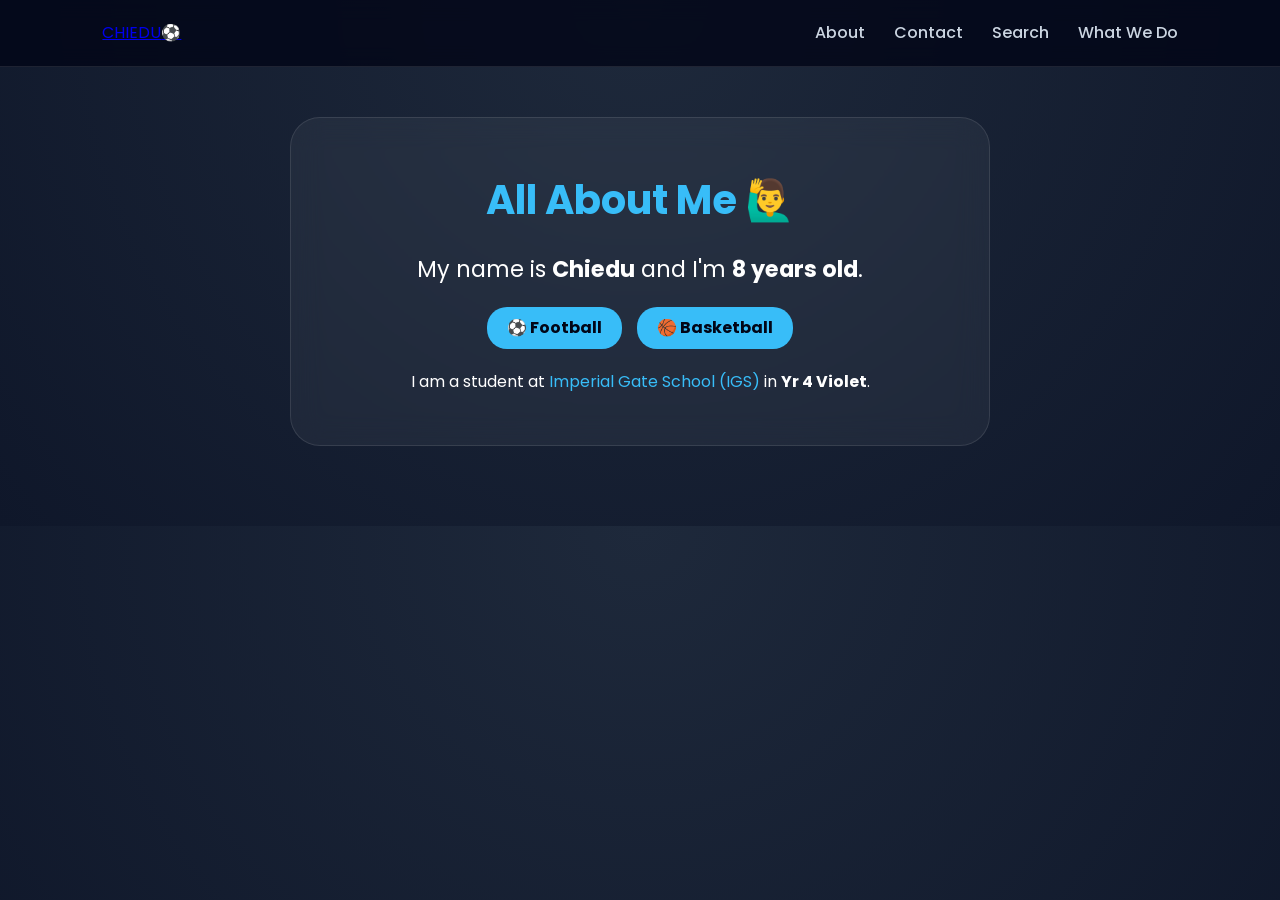
==== About.html @ ba3a799f "Add files via upload" ====
<!DOCTYPE html>
<html lang="en">
<head>
    <meta charset="UTF-8">
    <meta name="viewport" content="width=device-width, initial-scale=1.0">
    <title>About Me</title>
    <link href="https://fonts.googleapis.com/css2?family=Poppins:wght@300;400;700&display=swap" rel="stylesheet">
    <link rel="stylesheet" href="index.css">
</head>
<body>
    <!-- Consistent Navigation -->
    <nav>
        <a href="index.html" class="logo-container">
            <span class="logo-text">CHIEDU</span><span class="logo-emoji">⚽</span>
        </a>
        <div class="nav-links">
            <a href="about.html">About</a>
            <a href="contacts.html">Contact</a>
            <a href="search.html">Search</a>
            <a href="what-we-do.html">What We Do</a>
        </div>
    </nav>

    <section class="container animate-pop">
        <div class="info-card">
            <h1>All About Me 🙋‍♂️</h1>
            <div class="info-content">
                <p class="big-text">My name is <strong>Chiedu</strong> and I'm <strong>8 years old</strong>.</p>
                <div class="hobby-tags">
                    <span>⚽ Football</span>
                    <span>🏀 Basketball</span>
                </div>
                <p>I am a student at <span class="highlight">Imperial Gate School (IGS)</span> in <strong>Yr 4 Violet</strong>.</p>
            </div>
        </div>
    </section>

    <!-- Footer same as index.html -->
</body>
</html>
---- index.css ----
/* Reset & Base Styles */
* {
    margin: 0;
    padding: 0;
    box-sizing: border-box;
    font-family: 'Poppins', sans-serif; /* Cleaner modern font */
}

body {
    background: radial-gradient(circle at top, #1e293b, #0f172a);
    color: white;
    line-height: 1.6;
    overflow-x: hidden;
    text-align: center;
}

/* Navbar glass effect */
nav {
    display: flex;
    justify-content: space-between;
    align-items: center;
    padding: 20px 8%;
    background: rgba(2, 6, 23, 0.8);
    backdrop-filter: blur(10px);
    position: sticky;
    top: 0;
    z-index: 1000;
    border-bottom: 1px solid rgba(255,255,255,0.1);
}

.logo {
    font-size: 24px;
    font-weight: bold;
    letter-spacing: 1px;
}

.nav-links a {
    color: #cbd5e1;
    text-decoration: none;
    margin-left: 25px;
    font-weight: 500;
    transition: 0.3s;
}

.nav-links a:hover {
    color: #38bdf8;
    text-shadow: 0 0 10px #38bdf8;
}

/* Hero Section */
.hero {
    text-align: center;
    padding: 120px 20px;
}

.highlight {
    color: #38bdf8;
}

.hero h1 {
    font-size: clamp(2.5rem, 8vw, 4rem);
    margin-bottom: 10px;
}

/* Button with glow */
.btn {
    display: inline-block;
    background: #38bdf8;
    padding: 15px 35px;
    border-radius: 50px;
    color: #0f172a;
    text-decoration: none;
    font-weight: bold;
    margin-top: 25px;
    transition: 0.4s cubic-bezier(0.175, 0.885, 0.32, 1.275);
    box-shadow: 0 10px 20px rgba(56, 189, 248, 0.3);
}

.btn:hover {
    transform: scale(1.1);
    background: white;
    box-shadow: 0 15px 30px rgba(255, 255, 255, 0.4);
}

/* Container & Grid Alignment */
.container {
    max-width: 1200px;
    margin: 0 auto 80px auto;
    padding: 0 20px;
}

.section-title {
    text-align: center;
    font-size: 2rem;
    margin-bottom: 40px;
    position: relative;
}

.section-title::after {
    content: '';
    display: block;
    width: 60px;
    height: 4px;
    background: #38bdf8;
    margin: 10px auto;
    border-radius: 10px;
}

.grid-layout {
    display: grid;
    grid-template-columns: repeat(auto-fit, minmax(180px, 1fr));
    gap: 25px;
}

/* Card Styling */
.card {
    background: rgba(255, 255, 255, 0.05);
    border: 1px solid rgba(255, 255, 255, 0.1);
    border-radius: 20px;
    padding: 20px;
    text-align: center;
    transition: 0.4s ease;
    display: flex;
    flex-direction: column;
    align-items: center;
    gap: 15px;
}

.card img {
    width: 80px;
    height: 80px;
    object-fit: contain; /* Keeps logos from looking squished */
    transition: 0.5s;
}

.car-card img {
    width: 100%;
    height: 120px;
    object-fit: cover; /* Makes car photos look uniform */
    border-radius: 12px;
}

.card span {
    font-weight: 500;
    color: #e2e8f0;
}

/* Card Hover Effects */
.card:hover {
    background: rgba(255, 255, 255, 0.1);
    transform: translateY(-10px);
    border-color: #38bdf8;
}

.card:hover img {
    transform: scale(1.2) rotate(5deg);
}

/* ✨ ANIMATIONS */
@keyframes fadeInUp {
    from {
        opacity: 0;
        transform: translateY(30px);
    }
    to {
        opacity: 1;
        transform: translateY(0);
    }
}

/* Apply animation to all cards */
.card {
    animation: fadeInUp 0.8s ease backwards;
}

/* Staggered animation for cards (they appear one by one) */
.card:nth-child(1) { animation-delay: 0.1s; }
.card:nth-child(2) { animation-delay: 0.2s; }
.card:nth-child(3) { animation-delay: 0.3s; }
.card:nth-child(4) { animation-delay: 0.4s; }
.card:nth-child(5) { animation-delay: 0.5s; }

/* Footer */
footer {
    background: #020617;
    text-align: center;
    padding: 40px;
    color: #64748b;
    border-top: 1px solid rgba(255,255,255,0.05);
}

/* Responsive Fix */
@media (max-width: 600px) {
    .nav-links { display: none; } /* Hide links on small phones for neatness */
    .grid-layout { grid-template-columns: repeat(2, 1fr); }
}

/* Styling for Sub-Page Content */
.info-card {
    background: rgba(255, 255, 255, 0.05);
    backdrop-filter: blur(15px);
    border: 1px solid rgba(255, 255, 255, 0.1);
    padding: 50px;
    border-radius: 30px;
    text-align: center;
    max-width: 700px;
    margin: 50px auto;
    animation: fadeInUp 1s ease;
}

.info-card h1 {
    color: #38bdf8;
    font-size: 2.5rem;
    margin-bottom: 20px;
}

.big-text {
    font-size: 1.4rem;
    margin-bottom: 20px;
}

.hobby-tags {
    display: flex;
    justify-content: center;
    gap: 15px;
    margin: 20px 0;
}

.hobby-tags span {
    background: #38bdf8;
    color: #020617;
    padding: 8px 20px;
    border-radius: 20px;
    font-weight: bold;
}

.contact-box {
    margin-top: 30px;
}

.phone-item {
    background: rgba(255,255,255,0.1);
    padding: 15px;
    margin: 10px auto;
    max-width: 300px;
    border-radius: 10px;
    border-left: 5px solid #38bdf8;
    font-size: 1.2rem;
    transition: 0.3s;
}

.phone-item:hover {
    background: #38bdf8;
    color: #020617;
    transform: scale(1.05);
}

.schedule-card {
    background: linear-gradient(135deg, #38bdf8, #818cf8);
    color: #020617;
    padding: 20px;
    border-radius: 15px;
    margin-top: 30px;
    font-weight: bold;
}
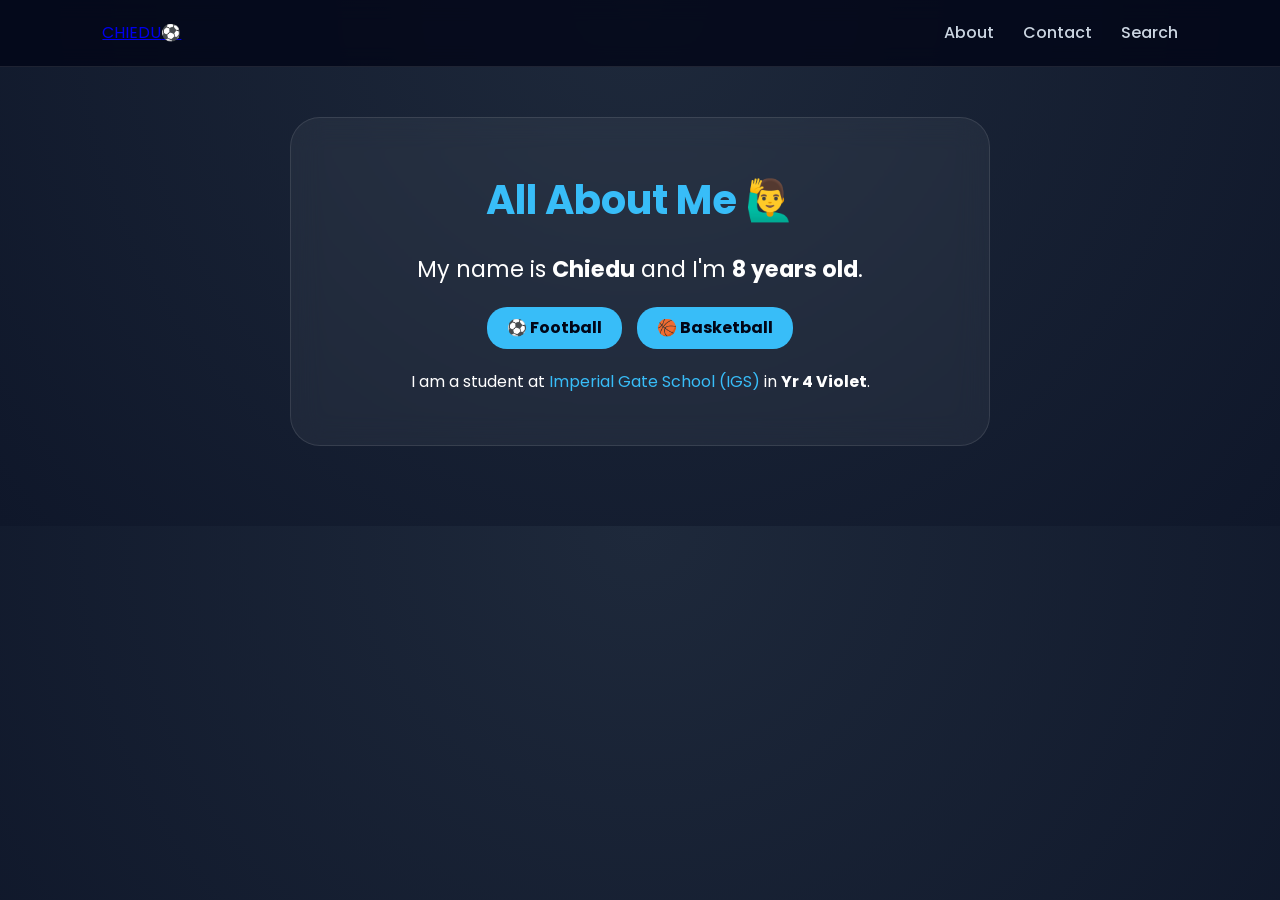
==== commit 49505d0e: "what you changed" ====
--- a/About.html
+++ b/About.html
@@ -17,7 +17,6 @@
             <a href="about.html">About</a>
             <a href="contacts.html">Contact</a>
             <a href="search.html">Search</a>
-            <a href="what-we-do.html">What We Do</a>
         </div>
     </nav>
 
--- a/index.css
+++ b/index.css
@@ -108,7 +108,7 @@
 
 .grid-layout {
     display: grid;
-    grid-template-columns: repeat(auto-fit, minmax(180px, 1fr));
+    grid-template-columns: repeat(4, 1fr);
     gap: 25px;
 }
 
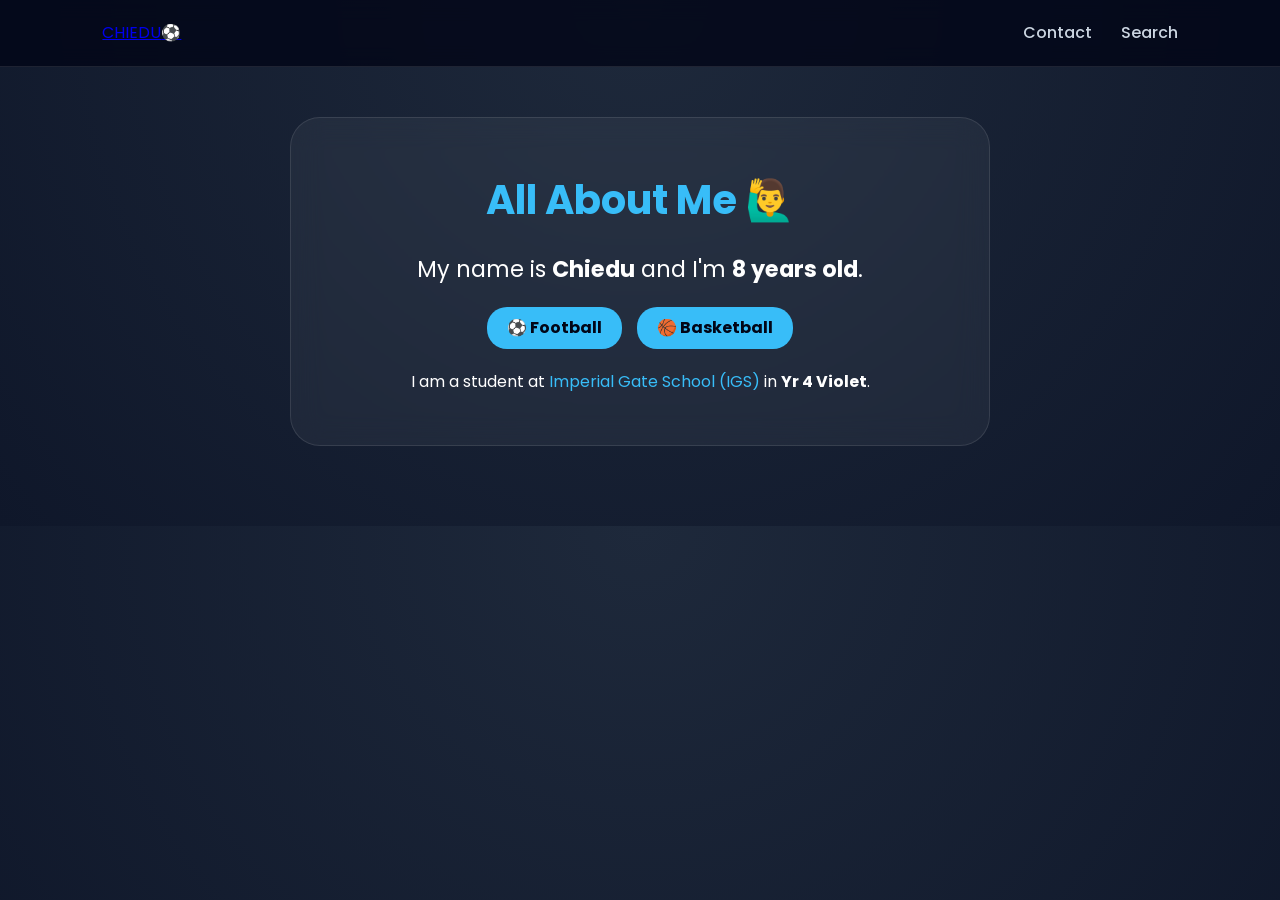
==== commit 61d4c53a: "what you changed" ====
--- a/About.html
+++ b/About.html
@@ -14,7 +14,6 @@
             <span class="logo-text">CHIEDU</span><span class="logo-emoji">⚽</span>
         </a>
         <div class="nav-links">
-            <a href="about.html">About</a>
             <a href="contacts.html">Contact</a>
             <a href="search.html">Search</a>
         </div>
